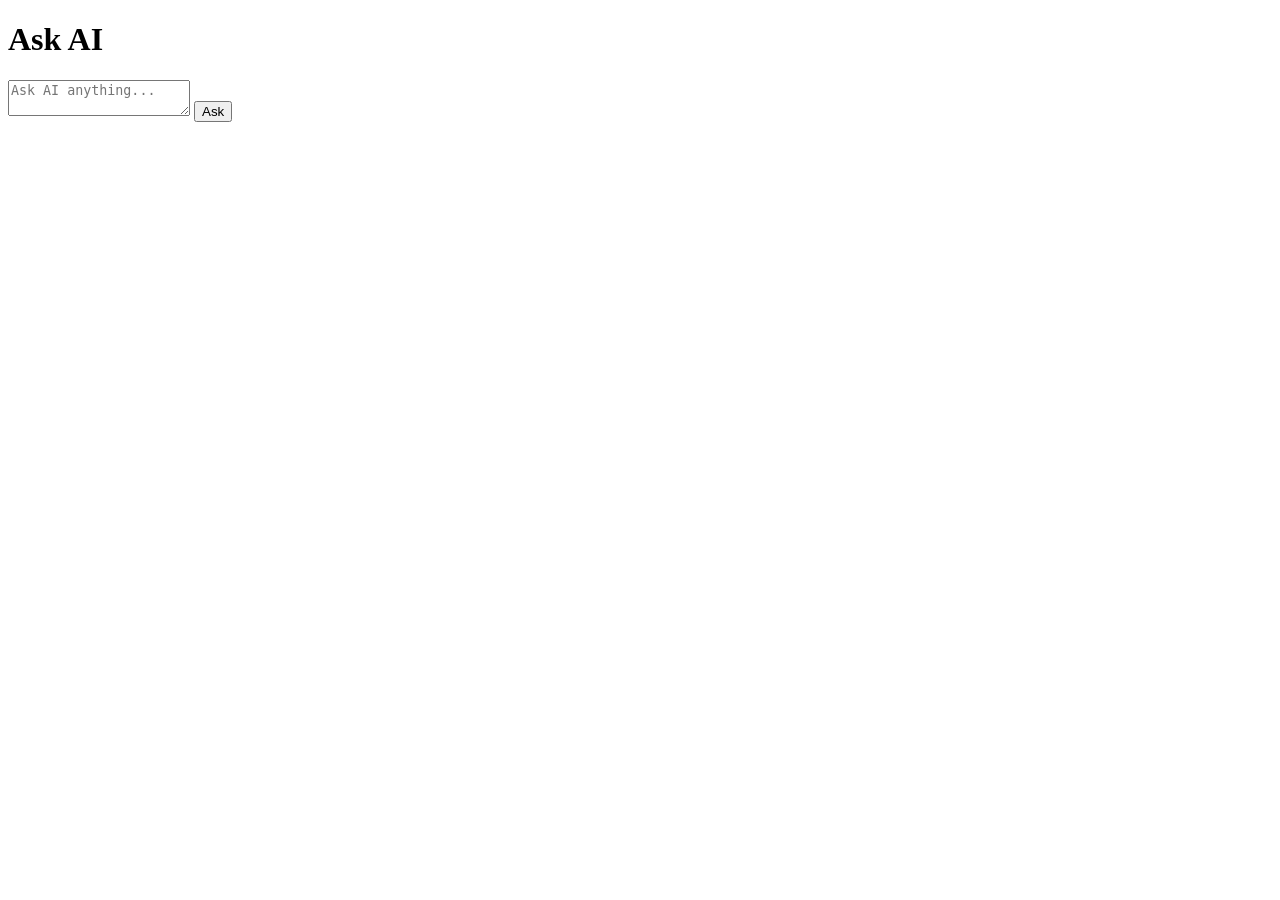
==== ai-chat/index.html @ 4d810ec8 "update index.html added ask ai" ====
<!DOCTYPE html>
<html>
<head>
  <title>Ask AI</title>
</head>
<body>
  <h1>Ask AI</h1>
  <textarea id="prompt" placeholder="Ask AI anything..."></textarea>
  <button id="askBtn">Ask</button>
  <p id="answer"></p>

  <script src="config.js"></script>
  <script src="script.js"></script>
</body>
</html>
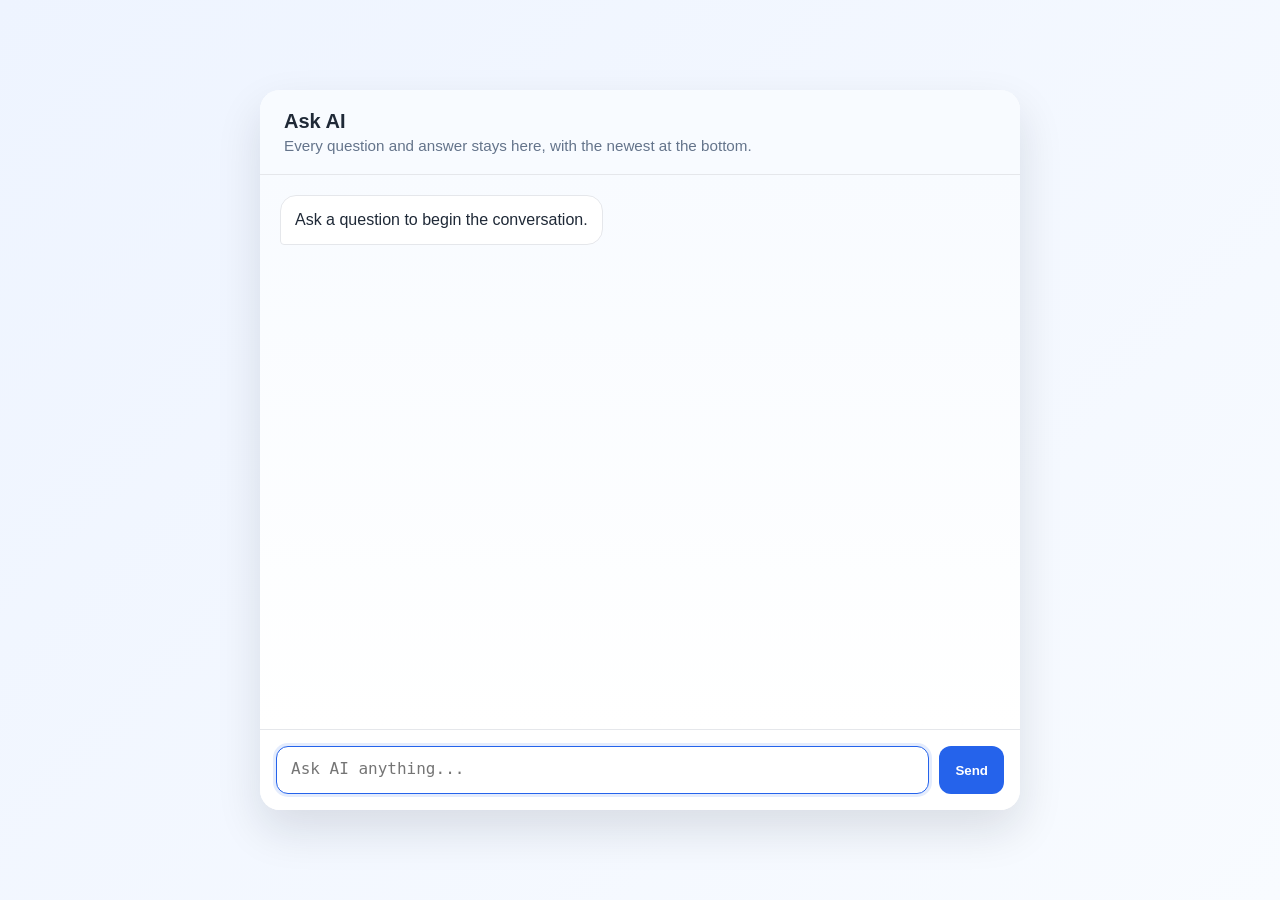
==== commit 01d5096a: "updated ai chat asked ai to turn my page into a chat" ====
--- a/ai-chat/index.html
+++ b/ai-chat/index.html
@@ -1,13 +1,162 @@
  <!DOCTYPE html>
-<html>
+<html lang="en">
 <head>
+  <meta charset="UTF-8" />
+  <meta name="viewport" content="width=device-width, initial-scale=1.0" />
   <title>Ask AI</title>
+  <style>
+    :root {
+      color-scheme: light;
+      font-family: -apple-system, BlinkMacSystemFont, "Segoe UI", sans-serif;
+    }
+
+    * {
+      box-sizing: border-box;
+    }
+
+    body {
+      margin: 0;
+      min-height: 100vh;
+      display: flex;
+      justify-content: center;
+      align-items: center;
+      padding: 24px;
+      background: linear-gradient(135deg, #eef4ff, #f8fbff);
+      color: #1f2937;
+    }
+
+    .chat-shell {
+      width: min(760px, 100%);
+      min-height: 80vh;
+      display: flex;
+      flex-direction: column;
+      background: #ffffff;
+      border-radius: 20px;
+      box-shadow: 0 20px 45px rgba(15, 23, 42, 0.12);
+      overflow: hidden;
+    }
+
+    .chat-header {
+      padding: 20px 24px;
+      border-bottom: 1px solid #e5e7eb;
+      background: #f8fbff;
+    }
+
+    .chat-header h1 {
+      margin: 0 0 4px;
+      font-size: 1.25rem;
+    }
+
+    .chat-header p {
+      margin: 0;
+      color: #64748b;
+      font-size: 0.95rem;
+    }
+
+    .messages {
+      flex: 1;
+      padding: 20px;
+      overflow-y: auto;
+      display: flex;
+      flex-direction: column;
+      gap: 12px;
+      background: linear-gradient(180deg, #f8fbff, #ffffff);
+    }
+
+    .message {
+      max-width: 80%;
+      padding: 12px 14px;
+      border-radius: 16px;
+      line-height: 1.5;
+      white-space: pre-wrap;
+      word-break: break-word;
+    }
+
+    .message.user {
+      align-self: flex-end;
+      background: #2563eb;
+      color: #ffffff;
+      border-bottom-right-radius: 4px;
+    }
+
+    .message.ai {
+      align-self: flex-start;
+      background: #ffffff;
+      color: #1f2937;
+      border: 1px solid #e5e7eb;
+      border-bottom-left-radius: 4px;
+    }
+
+    .message.typing {
+      font-style: italic;
+      color: #64748b;
+    }
+
+    .composer {
+      display: flex;
+      gap: 10px;
+      padding: 16px;
+      border-top: 1px solid #e5e7eb;
+      background: #ffffff;
+    }
+
+    textarea {
+      flex: 1;
+      min-height: 48px;
+      max-height: 180px;
+      resize: none;
+      border: 1px solid #dbe3ee;
+      border-radius: 12px;
+      padding: 12px 14px;
+      font-size: 1rem;
+      outline: none;
+    }
+
+    textarea:focus {
+      border-color: #2563eb;
+      box-shadow: 0 0 0 3px rgba(37, 99, 235, 0.12);
+    }
+
+    .send-btn {
+      border: 0;
+      border-radius: 12px;
+      padding: 0 16px;
+      background: #2563eb;
+      color: #ffffff;
+      font-weight: 600;
+      cursor: pointer;
+    }
+
+    .send-btn:hover {
+      background: #1d4ed8;
+    }
+
+    @media (max-width: 700px) {
+      body {
+        padding: 0;
+      }
+
+      .chat-shell {
+        min-height: 100vh;
+        border-radius: 0;
+      }
+    }
+  </style>
 </head>
 <body>
-  <h1>Ask AI</h1>
-  <textarea id="prompt" placeholder="Ask AI anything..."></textarea>
-  <button id="askBtn">Ask</button>
-  <p id="answer"></p>
+  <main class="chat-shell">
+    <header class="chat-header">
+      <h1>Ask AI</h1>
+      <p>Every question and answer stays here, with the newest at the bottom.</p>
+    </header>
+
+    <section id="messages" class="messages" aria-live="polite"></section>
+
+    <form id="composer" class="composer">
+      <textarea id="prompt" placeholder="Ask AI anything..." rows="1"></textarea>
+      <button id="askBtn" class="send-btn" type="submit">Send</button>
+    </form>
+  </main>
 
   <script src="config.js"></script>
   <script src="script.js"></script>
